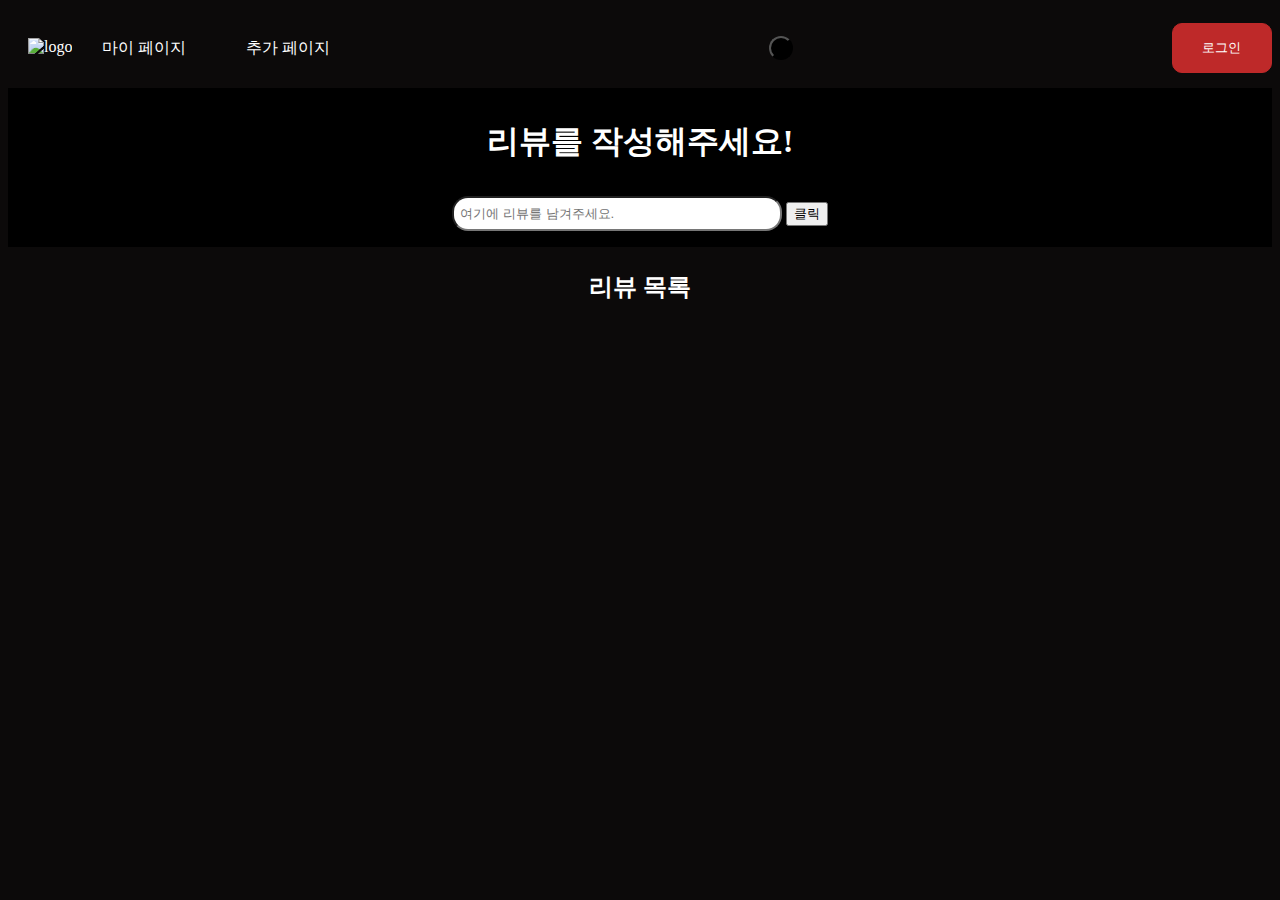
==== details.html @ 4f02c00c "update: html수정 및 css 수정 및 파일정리" ====
<!DOCTYPE html>
<html lang="en">
  <head>
    <meta charset="UTF-8" />
    <meta name="viewport" content="width=device-width, initial-scale=1.0" />
    <title>상세페이지</title>
    <link rel="stylesheet" href="./css/details.css" />
    <script type="module" src="./src/details.js"></script>
    <script src="./src/dark.js"></script>
    <script type="module" src="/src/review.js"></script>
  </head>
  <body>
    <header>
      <ul class="header-nav">
        <li><img src="./img/logo_WHITE.png" alt="logo" id="header-logo" /></li>
        <li><a>마이 페이지</a></li>
        <li><a>추가 페이지</a></li>
      </ul>
      <button id="dark-mode" onclick="nightdayhandler(this)"></button>
      <button id="login-btn">로그인</button>
    </header>
    <main>
      <div id="details"></div>
    </main>

    <div class="review-container">
      <p class="review-comment">리뷰를 작성해주세요!</p>
      <form id="comment-form">
        <label for="username"></label>
        <input type="text" id="comment-input" class="text" placeholder="여기에 리뷰를 남겨주세요." required />

        <button type="submit">클릭</button>
      </form>
    </div>
    <p class="review-list">리뷰 목록</p>

    <ul id="comment-list"></ul>
  </body>
</html>
---- css/details.css ----
body {
  background-color: rgb(12, 10, 10);
  color: white;

  }
  
  header {
    width: 100%;
    height: 80px;
    display: flex;
    justify-content: space-between;
    align-items: center;
  }

  .header-nav {
    display: flex;
    list-style: none;
    margin: 0;
    padding: 0;
  }
  .header-nav a {
    padding: 30px;
    text-align: center;
    cursor: pointer;
  }
  #login-btn {
    width: 100px;
    height: 50px;
    background-color: rgb(190, 41, 41);
    border: 1px solid rgb(190, 41, 41);
    color: white;
    border-radius: 10px;
    cursor: pointer;
  }

  #header-logo {
    width: 170px;
    height: auto;
    margin-left: 20px;
    z-index: 1;
    cursor: pointer;
    
  }

  #dark-mode{
  background-color: black;
  border-radius: 100px;
  padding: 10px;
  margin-left: 30px; 
  color: white;
  }
  
  
  .movie-card {
    display: flex;
    flex-direction: row;
    justify-content: center;
    height: 1000px;
    padding: 10px;
    border-radius: 5px;

  }
  
  .movie-info {
    width: 100%;
    height: 790px;
    display: flex;
    flex-direction: column;
    justify-content: center;
    padding: 30px;
    background: rgba(0, 0, 0, 0.8);
    border-radius: 5px;
  }
  
 
  
  .movie-img {
    width: 100%;
    height: 85%;
    border-top: 5px;
  
  }
  
  .movie-title {
    display: flex;
    align-items: center;
    margin-left: 12px;
    margin-top: 12px;
    font-size: 2rem;
    font-weight: 600;
  }
  
  .movie-rating {
    font-size: 1.6rem;
    font-weight: 600;
  }
  
  .movie-rating-number {
    color: yellowgreen;
    font-size: 2rem;
    font-weight: 600;
  }
  .review-container{
    background-color: black;
    display: flex;
    flex-direction: column;
    align-items: center;
    justify-content: center;
    padding-bottom: 1rem;
    color: #fff;
}

.review-list{
    display: flex;
    align-items: center;
    justify-content: center;
    font-size: 1.5rem;
    font-weight: bold;
    }
.review-comment{
  font-size: 2rem;
    font-weight: bold;
}


.text{
    padding: 0.5rem 5rem 0.5rem 0.4rem;
    border-radius: 1rem;
    padding-right: 0 ;
    width: 20rem;
}


ul{
    padding-left: 0;
    margin : 0 15rem 0 20rem;
    
}

#comment-list {
    margin-bottom: 1rem;
    margin-top: 1.5rem;
    border-radius: 1rem;
    
}
#comment-list li{
    background-color: #d9d9d9;
    border: 0.2rem solid #d9d9d9;
    padding-bottom: 5rem;
    padding-left: 2rem;
    border-radius: 1rem;;
    margin-bottom: 1rem;
    width: auto;
    justify-content: center;
    color: black;
    list-style: none;
}
#comment-list button {
    margin-left: 0.5rem;
    border-radius: 0.4rem;
    padding : 0.1rem 0.7rem 0.1rem 0.7rem;
    
}
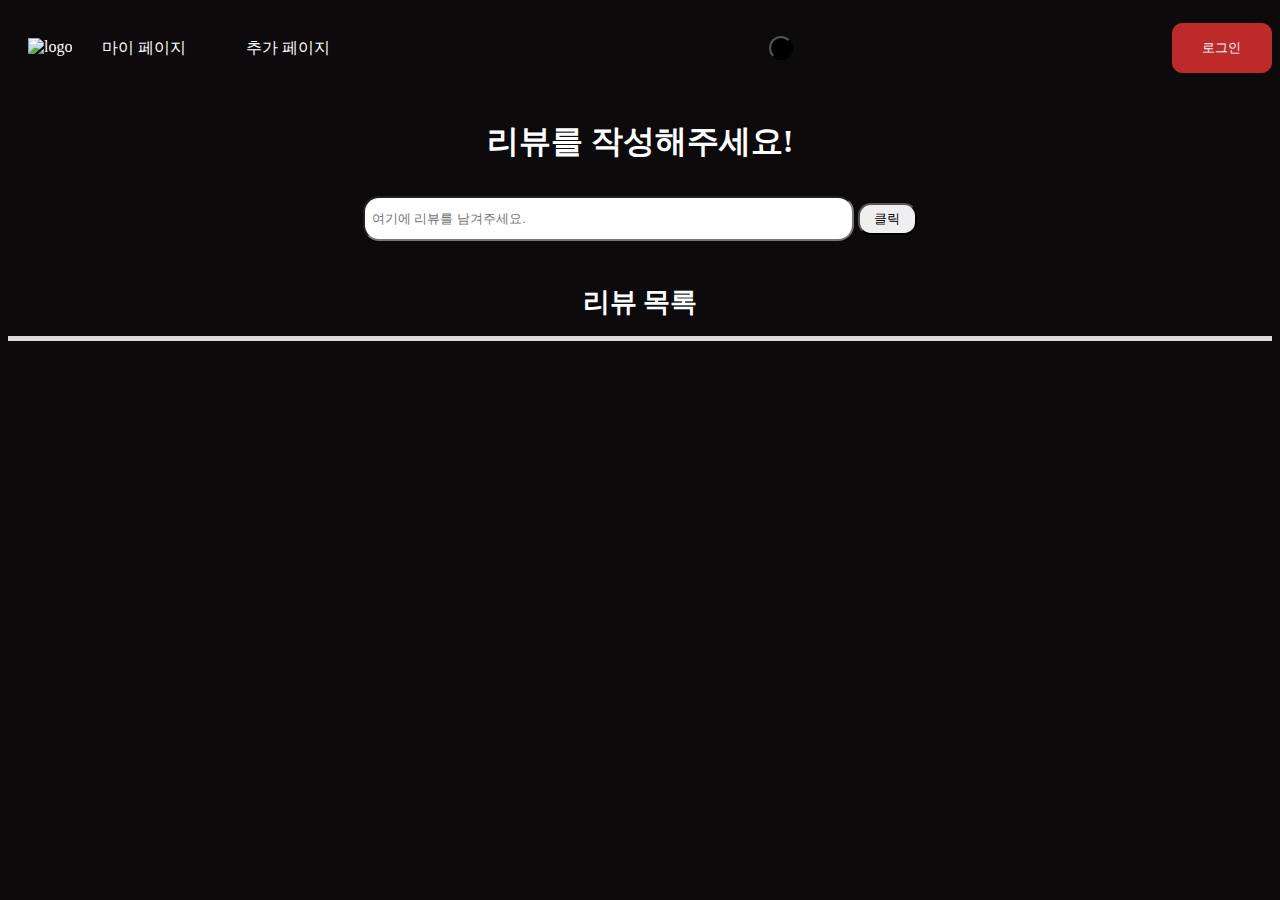
==== commit 773eab29: "updeta 댓글 창 css 수정 및 충돌 완화 작업" ====
--- a/details.html
+++ b/details.html
@@ -7,7 +7,6 @@
     <link rel="stylesheet" href="./css/details.css" />
     <script type="module" src="./src/details.js"></script>
     <script src="./src/dark.js"></script>
-    <script type="module" src="/src/review.js"></script>
   </head>
   <body>
     <header>
@@ -16,24 +15,23 @@
         <li><a>마이 페이지</a></li>
         <li><a>추가 페이지</a></li>
       </ul>
-      <button id="dark-mode" onclick="nightdayhandler(this)"></button>
+      <button id="dark-mode"></button>
       <button id="login-btn">로그인</button>
     </header>
     <main>
       <div id="details"></div>
+      <div class="review-container">
+        <p class="review-comment">리뷰를 작성해주세요!</p>
+        <form id="comment-form">
+          <label for="username"></label>
+          <input type="text" id="comment-input" class="text" placeholder="여기에 리뷰를 남겨주세요." required />
+
+          <button type="submit" class="comment-input-btn">클릭</button>
+        </form>
+      </div>
+      <p class="review-list">리뷰 목록</p>
+
+      <ul id="comment-list"></ul>
     </main>
-
-    <div class="review-container">
-      <p class="review-comment">리뷰를 작성해주세요!</p>
-      <form id="comment-form">
-        <label for="username"></label>
-        <input type="text" id="comment-input" class="text" placeholder="여기에 리뷰를 남겨주세요." required />
-
-        <button type="submit">클릭</button>
-      </form>
-    </div>
-    <p class="review-list">리뷰 목록</p>
-
-    <ul id="comment-list"></ul>
   </body>
 </html>
--- a/css/details.css
+++ b/css/details.css
@@ -1,163 +1,165 @@
 body {
   background-color: rgb(12, 10, 10);
   color: white;
+}
 
-  }
-  
-  header {
-    width: 100%;
-    height: 80px;
-    display: flex;
-    justify-content: space-between;
-    align-items: center;
-  }
+header {
+  width: 100%;
+  height: 80px;
+  display: flex;
+  justify-content: space-between;
+  align-items: center;
+}
 
-  .header-nav {
-    display: flex;
-    list-style: none;
-    margin: 0;
-    padding: 0;
-  }
-  .header-nav a {
-    padding: 30px;
-    text-align: center;
-    cursor: pointer;
-  }
-  #login-btn {
-    width: 100px;
-    height: 50px;
-    background-color: rgb(190, 41, 41);
-    border: 1px solid rgb(190, 41, 41);
-    color: white;
-    border-radius: 10px;
-    cursor: pointer;
-  }
+.header-nav {
+  display: flex;
+  list-style: none;
+  margin: 0;
+  padding: 0;
+}
+.header-nav a {
+  padding: 30px;
+  text-align: center;
+  cursor: pointer;
+}
+#login-btn {
+  width: 100px;
+  height: 50px;
+  background-color: rgb(190, 41, 41);
+  border: 1px solid rgb(190, 41, 41);
+  color: white;
+  border-radius: 10px;
+  cursor: pointer;
+}
 
-  #header-logo {
-    width: 170px;
-    height: auto;
-    margin-left: 20px;
-    z-index: 1;
-    cursor: pointer;
-    
-  }
+#header-logo {
+  width: 170px;
+  height: auto;
+  margin-left: 20px;
+  z-index: 1;
+  cursor: pointer;
+}
 
-  #dark-mode{
+#dark-mode {
   background-color: black;
   border-radius: 100px;
   padding: 10px;
-  margin-left: 30px; 
+  margin-left: 30px;
   color: white;
-  }
-  
-  
-  .movie-card {
-    display: flex;
-    flex-direction: row;
-    justify-content: center;
-    height: 1000px;
-    padding: 10px;
-    border-radius: 5px;
-
-  }
-  
-  .movie-info {
-    width: 100%;
-    height: 790px;
-    display: flex;
-    flex-direction: column;
-    justify-content: center;
-    padding: 30px;
-    background: rgba(0, 0, 0, 0.8);
-    border-radius: 5px;
-  }
-  
- 
-  
-  .movie-img {
-    width: 100%;
-    height: 85%;
-    border-top: 5px;
-  
-  }
-  
-  .movie-title {
-    display: flex;
-    align-items: center;
-    margin-left: 12px;
-    margin-top: 12px;
-    font-size: 2rem;
-    font-weight: 600;
-  }
-  
-  .movie-rating {
-    font-size: 1.6rem;
-    font-weight: 600;
-  }
-  
-  .movie-rating-number {
-    color: yellowgreen;
-    font-size: 2rem;
-    font-weight: 600;
-  }
-  .review-container{
-    background-color: black;
-    display: flex;
-    flex-direction: column;
-    align-items: center;
-    justify-content: center;
-    padding-bottom: 1rem;
-    color: #fff;
 }
 
-.review-list{
-    display: flex;
-    align-items: center;
-    justify-content: center;
-    font-size: 1.5rem;
-    font-weight: bold;
-    }
-.review-comment{
-  font-size: 2rem;
-    font-weight: bold;
+.movie-card {
+  display: flex;
+  flex-direction: row;
+  justify-content: center;
+  height: 1000px;
+  padding: 10px;
+  border-radius: 5px;
 }
 
+.movie-info {
+  width: 100%;
+  height: 790px;
+  display: flex;
+  flex-direction: column;
+  justify-content: center;
+  padding: 30px;
+  background: rgba(0, 0, 0, 0.8);
+  border-radius: 5px;
+}
+
+.movie-img {
+  width: 100%;
+  height: 85%;
+  border-top: 5px;
+}
+
+.movie-title {
+  display: flex;
+  align-items: center;
+  margin-left: 12px;
+  margin-top: 12px;
+  font-size: 2rem;
+  font-weight: 600;
+}
+
+.movie-rating {
+  font-size: 1.6rem;
+  font-weight: 600;
+}
+
+.movie-rating-number {
+  color: yellowgreen;
+  font-size: 2rem;
+  font-weight: 600;
+}
+
+.review-container{
+  display: flex;
+  flex-direction: column;
+  align-items: center;
+  justify-content: center;
+  padding-bottom: 1rem;
+  color: #fff;
+}
 
 .text{
-    padding: 0.5rem 5rem 0.5rem 0.4rem;
-    border-radius: 1rem;
-    padding-right: 0 ;
-    width: 20rem;
+  padding: 0.8rem 5rem 0.8rem 0.4rem;
+  border-radius: 1rem;
+  padding-right: 0 ;
+  width: 30rem;
 }
 
 
 ul{
-    padding-left: 0;
-    margin : 0 15rem 0 20rem;
-    
+  padding-left: 0;
+  margin : 0 15rem 0 20rem;
+  
 }
 
 #comment-list {
-    margin-bottom: 1rem;
-    margin-top: 1.5rem;
-    border-radius: 1rem;
-    
+  margin-bottom: 1rem;
+  margin-top: 1.5rem;
+  border-radius: 1rem;
+  
 }
 #comment-list li{
-    background-color: #d9d9d9;
-    border: 0.2rem solid #d9d9d9;
-    padding-bottom: 5rem;
-    padding-left: 2rem;
-    border-radius: 1rem;;
-    margin-bottom: 1rem;
-    width: auto;
-    justify-content: center;
-    color: black;
-    list-style: none;
+  background-color: #d9d9d9;
+  border: 0.2rem solid #d9d9d9;
+  padding-bottom: 5rem;
+  padding-left: 2rem;
+  border-radius: 1rem;;
+  margin-bottom: 1rem;
+  width: auto;
+  list-style: none;
+  color: black;
+  font-weight: bold;
+  font-size: 1.2rem;
 }
 #comment-list button {
-    margin-left: 0.5rem;
-    border-radius: 0.4rem;
-    padding : 0.1rem 0.7rem 0.1rem 0.7rem;
-    
+  margin-left: 0.9rem;
+  border-radius: 0.4rem;
+  padding : 0.3rem 0.9rem 0.3rem 0.9rem;
+  
 }
+.review-list{
+  display: flex;
+  align-items: center;
+  justify-content: center;
+  font-size: 1.7rem;
+  font-weight: bold;
+  border-bottom: 5px solid #d9d9d9;
+  padding-bottom: 1rem;
+}
+
+.review-comment{
+  display: flex;
+  align-items: center;
+  justify-content: center;
+  font-size: 2rem;
+  font-weight: bold;
+}
+.comment-input-btn{
+  padding : 0.3rem 0.9rem 0.3rem 0.9rem;
+  border-radius: 0.8rem;
+}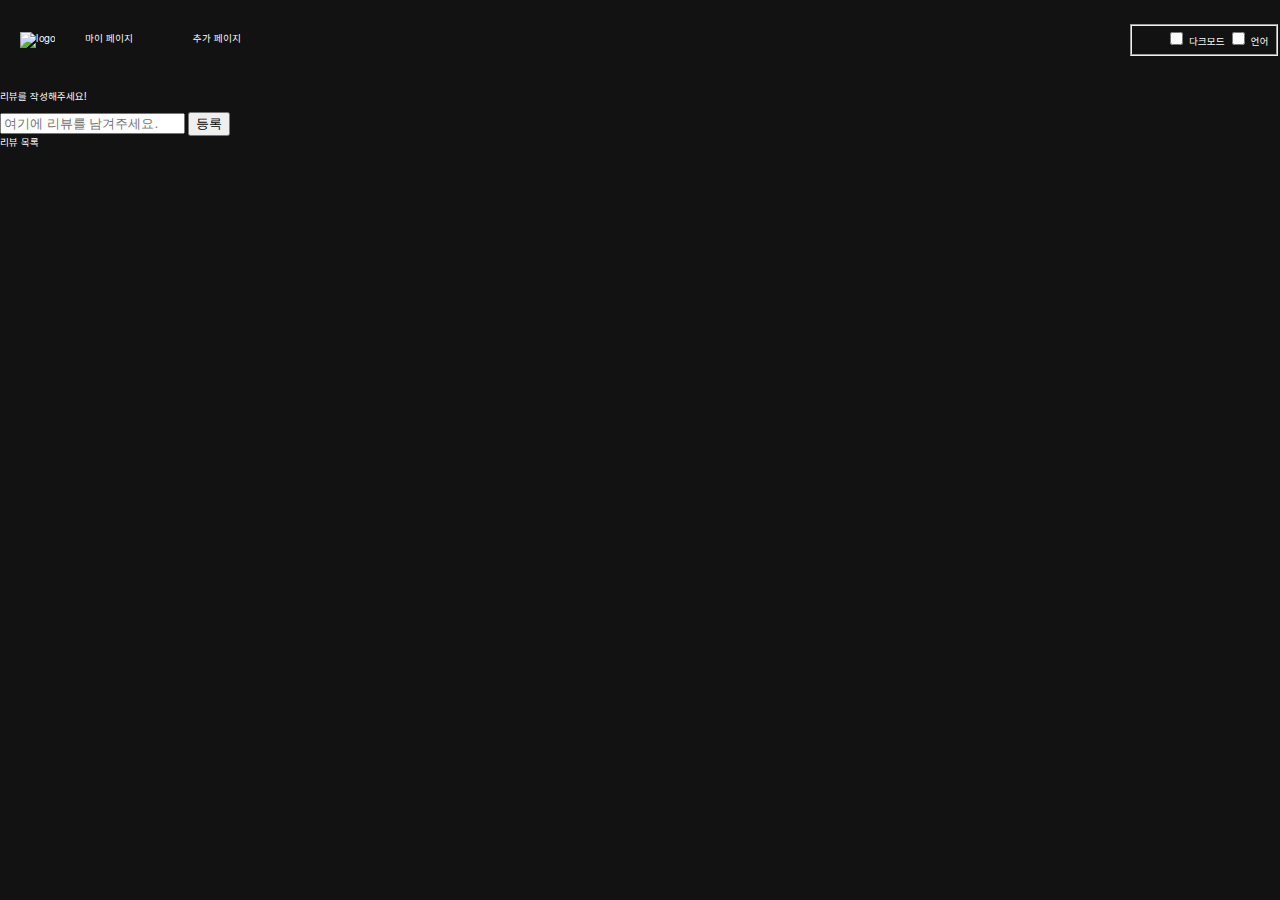
==== commit e6b684d2: "Merge branch 'dev' into feature/refactor" ====
--- a/details.html
+++ b/details.html
@@ -5,6 +5,7 @@
     <meta name="viewport" content="width=device-width, initial-scale=1.0" />
     <title>상세페이지</title>
     <link rel="stylesheet" href="./css/details.css" />
+    <link rel="stylesheet" href="./css/designToken.css" />
     <script type="module" src="./src/details.js"></script>
     <script src="./src/dark.js"></script>
   </head>
@@ -15,23 +16,33 @@
         <li><a>마이 페이지</a></li>
         <li><a>추가 페이지</a></li>
       </ul>
-      <button id="dark-mode"></button>
-      <button id="login-btn">로그인</button>
+      <fieldset>
+        <label>
+          <input id="dark-mode" role="switch" type="checkbox" />
+          <span>다크모드</span>
+        </label>
+        <label>
+          <input id="language-toggle" role="switch" type="checkbox" />
+          <span>언어</span>
+        </label>
+      </fieldset>
     </header>
     <main>
-      <div id="details"></div>
+      <section id="detail-content"></section>
+      <div class="hi"></div>
       <div class="review-container">
         <p class="review-comment">리뷰를 작성해주세요!</p>
         <form id="comment-form">
-          <label for="username"></label>
+          <label for="comment-input"></label>
           <input type="text" id="comment-input" class="text" placeholder="여기에 리뷰를 남겨주세요." required />
-
-          <button type="submit" class="comment-input-btn">클릭</button>
+          <button type="submit" class="comment-input-btn">등록</button>
         </form>
       </div>
-      <p class="review-list">리뷰 목록</p>
 
-      <ul id="comment-list"></ul>
+      <div class="review-list">리뷰 목록</div>
+      <div class="comment-container">
+        <ul id="comment-list"></ul>
+      </div>
     </main>
   </body>
 </html>
--- a/css/details.css
+++ b/css/details.css
@@ -1,5 +1,21 @@
+/* init CSS setting */
+*,
+*::before,
+*::after {
+  box-sizing: border-box;
+}
+
+html,
 body {
-  background-color: rgb(12, 10, 10);
+  min-height: 100vh;
+  margin: 0;
+  padding: 0;
+  font-size: 10px;
+}
+
+body {
+  font-family: "pretendard";
+  background-color: var(--black-background-color);
   color: white;
 }
 
@@ -17,11 +33,14 @@
   margin: 0;
   padding: 0;
 }
+
 .header-nav a {
   padding: 30px;
   text-align: center;
   cursor: pointer;
 }
+
+
 #login-btn {
   width: 100px;
   height: 50px;
@@ -32,6 +51,7 @@
   cursor: pointer;
 }
 
+
 #header-logo {
   width: 170px;
   height: auto;
@@ -48,118 +68,245 @@
   color: white;
 }
 
+/* !----- body -----! */
+#detail-content {
+  width: 100vw;
+}
+
 .movie-card {
-  display: flex;
-  flex-direction: row;
-  justify-content: center;
-  height: 1000px;
-  padding: 10px;
+  position: flex;
+  width: 100vw;
   border-radius: 5px;
-}
 
 .movie-info {
-  width: 100%;
-  height: 790px;
-  display: flex;
-  flex-direction: column;
-  justify-content: center;
-  padding: 30px;
-  background: rgba(0, 0, 0, 0.8);
-  border-radius: 5px;
+  position: absolute;
+  top: 250px;
+  left: 20px;
+  width: 100%;
+  padding: 20px;
+  color: var(--white);
+  box-sizing: border-box;
 }
 
 .movie-img {
-  width: 100%;
-  height: 85%;
-  border-top: 5px;
+  display: block;
+  width: 100%;
+  height: 680px;
+}
+
+.movie-img-wrapper {
+  position: relative;
+  display: block;
+  width: 100%;
+}
+
+.movie-img-wrapper::before {
+  content: "";
+  position: absolute;
+  top: 0;
+  left: 0;
+  width: 100%;
+  height: 100%;
+  background: linear-gradient(to right, rgba(0, 0, 0, 1) 0%, rgba(0, 0, 0, 0.1) 100%);
 }
 
 .movie-title {
   display: flex;
   align-items: center;
-  margin-left: 12px;
   margin-top: 12px;
+  font-size: 4rem;
+  font-weight: 800;
+}
+
+.movie-overview {
+  width: 650px;
+  margin: 20px 0 30px 0;
+  font-size: 1.6rem;
+  line-height: 162%;
+}
+
+.movie-rating {
   font-size: 2rem;
   font-weight: 600;
 }
 
-.movie-rating {
-  font-size: 1.6rem;
-  font-weight: 600;
-}
-
 .movie-rating-number {
   color: yellowgreen;
-  font-size: 2rem;
+  font-size: 2.4rem;
   font-weight: 600;
 }
 
-.review-container{
+.bookmark {
+  display: flex;
+  justify-content: center;
+  align-items: center;
+  width: 35px;
+  height: 35px;
+  border: 2px solid var(--black-90);
+  border-radius: 5px;
+  font-size: 1.8rem;
+  color: var(--red-60);
+  cursor: pointer;
+}
+
+.bookmark:active {
+  background-color: var(--black-90);
+}
+
+.heart {
+  font-size: 2.4rem;
+}
+
+.empty-heart {
+  font-size: 1.8rem;
+}
+
+/* !----- 리뷰 작성-----! */
+.review-container {
+  width: 100vw;
+  height: 100px;
   display: flex;
   flex-direction: column;
   align-items: center;
   justify-content: center;
+  margin: 50px 0 80px 0;
+  color: var(--white);
+}
+
+.review-comment {
+  display: flex;
+  align-items: center;
+  justify-content: center;
+  font-size: 2.8rem;
+  font-weight: 600;
+}
+
+#comment-input {
+  width: 500px;
+  height: 40px;
+  padding-left: 10px;
+}
+
+.comment-input-btn {
+  width: 70px;
+  height: 40px;
+  border-radius: 0.8rem;
+  font-family: pretendard;
+  font-weight: 400;
+  cursor: pointer;
+}
+
+.comment-input-btn:active {
+  background-color: var(--black-90);
+}
+
+.comment-container {
+  display: flex;
+  justify-content: center;
+  width: 100%;
+  height: 500px;
+  margin-top: 50px;
+}
+
+.review-list {
+  display: flex;
+  flex-direction: column;
+  align-items: center;
+  justify-content: center;
+  font-size: 2.4rem;
+  font-weight: 600;
+  border-bottom: 4px solid #d9d9d9;
   padding-bottom: 1rem;
-  color: #fff;
-}
-
-.text{
+}
+
+.text {
   padding: 0.8rem 5rem 0.8rem 0.4rem;
   border-radius: 1rem;
-  padding-right: 0 ;
+  padding-right: 0;
   width: 30rem;
-}
-
-
-ul{
+  font-weight: 400;
+}
+
+ul {
   padding-left: 0;
-  margin : 0 15rem 0 20rem;
-  
+  margin: 0 15rem 0 20rem;
 }
 
 #comment-list {
-  margin-bottom: 1rem;
-  margin-top: 1.5rem;
-  border-radius: 1rem;
-  
-}
-#comment-list li{
-  background-color: #d9d9d9;
-  border: 0.2rem solid #d9d9d9;
-  padding-bottom: 5rem;
-  padding-left: 2rem;
-  border-radius: 1rem;;
-  margin-bottom: 1rem;
+  margin: 10px 0;
+  border-radius: 15px;
+}
+
+#comment-list li {
+  max-width: 1000px;
+  min-width: 1000px;
+  min-height: 120px;
+  background-color: var(--review-list-color);
+  border: 3px solid var(--review-list-color);
+  padding: 20px 20px 20px 20px;
+  border-radius: 10px;
+  margin-bottom: 20px;
   width: auto;
   list-style: none;
   color: black;
-  font-weight: bold;
-  font-size: 1.2rem;
-}
+  font-weight: 400;
+  font-size: 1.6rem;
+}
+
 #comment-list button {
   margin-left: 0.9rem;
   border-radius: 0.4rem;
-  padding : 0.3rem 0.9rem 0.3rem 0.9rem;
-  
-}
-.review-list{
-  display: flex;
-  align-items: center;
-  justify-content: center;
-  font-size: 1.7rem;
-  font-weight: bold;
-  border-bottom: 5px solid #d9d9d9;
-  padding-bottom: 1rem;
-}
-
-.review-comment{
-  display: flex;
-  align-items: center;
-  justify-content: center;
-  font-size: 2rem;
-  font-weight: bold;
-}
-.comment-input-btn{
-  padding : 0.3rem 0.9rem 0.3rem 0.9rem;
-  border-radius: 0.8rem;
-}+  padding: 0.3rem 0.9rem;
+}
+
+fieldset {
+  border: none;
+  font-size: 1.3rem;
+}
+label {
+  display: inline-flex;
+  align-items: center;
+  gap: 0.7rem;
+  cursor: pointer;
+}
+
+#dark-mode,
+#language-toggle {
+  appearance: none;
+  position: relative;
+  border: max(2px, 0.1em) solid var(--black-99);
+  border-radius: 1.25em;
+  width: 2.25em;
+  height: 1.25em;
+}
+
+#dark-mode::before,
+#language-toggle::before {
+  content: "";
+  position: absolute;
+  left: 0;
+  width: 1em;
+  height: 1em;
+  border-radius: 50%;
+  transform: scale(0.8);
+  background-color: var(--black-99);
+  transition: left 250ms linear;
+}
+
+#dark-mode:checked,
+#language-toggle:checked {
+  background-color: var(--red-30);
+  border-color: var(--red-20);
+}
+
+#dark-mode:enabled:hover,
+#language-toggle:enabled:hover {
+  box-shadow: 0 0 0 max(1px, 0.1em) var(--black-99);
+  cursor: pointer;
+}
+
+#dark-mode:checked::before,
+#language-toggle:checked::before {
+  background-color: var(--black-99);
+  left: 1em;
+}
--- a/css/designToken.css
+++ b/css/designToken.css
@@ -0,0 +1,61 @@
+/* font-setting */
+@font-face {
+  font-family: "pretendard";
+  src: url(../fonts/Pretendard-Light.woff2) format("woff2");
+  font-weight: 300;
+}
+@font-face {
+  font-family: "pretendard";
+  src: url(../fonts/Pretendard-Regular.woff2) format("woff2");
+  font-weight: 400;
+}
+@font-face {
+  font-family: "pretendard";
+  src: url(../fonts/Pretendard-SemiBold.subset.woff2) format("woff2");
+  font-weight: 600;
+}
+@font-face {
+  font-family: "pretendard";
+  src: url(../fonts/Pretendard-Bold.subset.woff2) format("woff2");
+  font-weight: 700;
+}
+@font-face {
+  font-family: "pretendard";
+  src: url(../fonts/Pretendard-ExtraBold.subset.woff2) format("woff2");
+  font-weight: 800;
+}
+
+/* color setting */
+:root {
+  --black-background-color: #121212;
+  --white-background-color: #ffffff;
+  --white: #ffffff;
+  --black: #121212;
+
+  --black-99: #f7f7f7;
+  --black-95: #dcdcdc;
+  --black-90: #c4c4c4;
+  --black-80: #b0b0b0;
+  --black-70: #9b9b9b;
+  --black-60: #8a8a8a;
+  --black-50: #737373;
+  --black-40: #5c5c5c;
+  --black-30: #474747;
+  --black-22: #303030;
+  --black-20: #2a2a2a;
+  --black-15: #1c1c1c;
+  --black-10: #171717;
+  --black-5: #0f0f0f;
+
+  --red-99: #fffafa;
+  --red-95: #feecec;
+  --red-90: #fed5d5;
+  --red-80: #ffb5b5;
+  --red-70: #ff8c8c;
+  --red-60: #ff6363;
+  --red-50: #ff4242;
+  --red-40: #e52222;
+  --red-30: #b20c0c;
+  --red-20: #750404;
+  --red-10: #3b0101;
+}
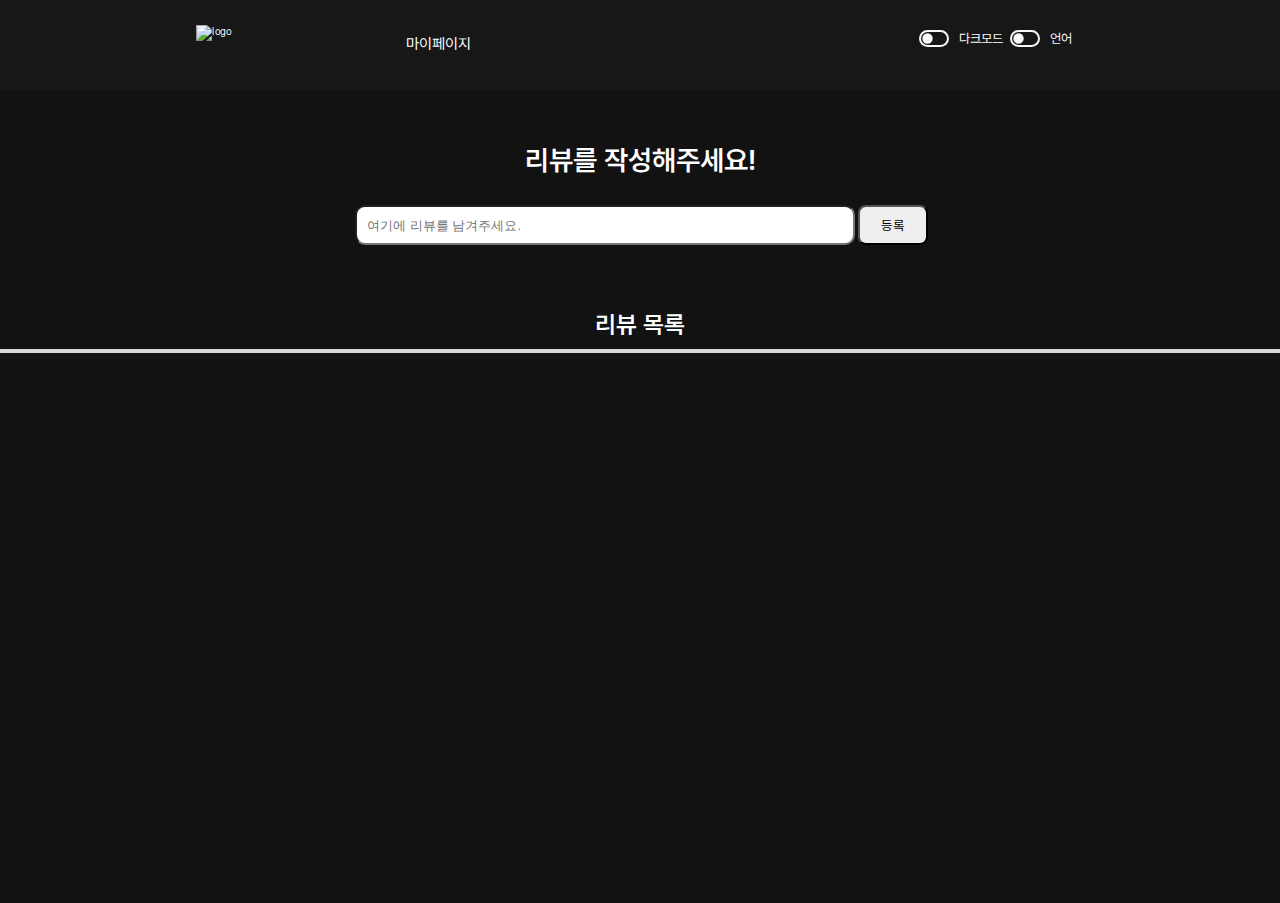
==== commit 9e122c73: "fix: 다크모드 수정,style: 상세페이지 헤더 수정" ====
--- a/details.html
+++ b/details.html
@@ -11,21 +11,24 @@
   </head>
   <body>
     <header>
-      <ul class="header-nav">
-        <li><img src="./img/logo_WHITE.png" alt="logo" id="header-logo" /></li>
-        <li><a>마이 페이지</a></li>
-        <li><a>추가 페이지</a></li>
-      </ul>
-      <fieldset>
-        <label>
-          <input id="dark-mode" role="switch" type="checkbox" />
-          <span>다크모드</span>
-        </label>
-        <label>
-          <input id="language-toggle" role="switch" type="checkbox" />
-          <span>언어</span>
-        </label>
-      </fieldset>
+      <nav>
+        <div id="logo-section">
+          <img src="./img/logo_WHITE.png" alt="logo" id="header-logo" />
+          <a href="./pages/myProfile.html"><p class="mypage">마이페이지</p></a>
+        </div>
+        <div id="login-section">
+          <fieldset>
+            <label>
+              <input id="dark-mode" role="switch" type="checkbox" />
+              <span>다크모드</span>
+            </label>
+            <label>
+              <input id="language-toggle" role="switch" type="checkbox" />
+              <span>언어</span>
+            </label>
+          </fieldset>
+        </div>
+      </nav>
     </header>
     <main>
       <section id="detail-content"></section>
--- a/css/details.css
+++ b/css/details.css
@@ -23,49 +23,103 @@
   width: 100%;
   height: 80px;
   display: flex;
-  justify-content: space-between;
-  align-items: center;
-}
-
-.header-nav {
-  display: flex;
-  list-style: none;
-  margin: 0;
-  padding: 0;
-}
-
-.header-nav a {
-  padding: 30px;
-  text-align: center;
-  cursor: pointer;
-}
-
-
-#login-btn {
-  width: 100px;
-  height: 50px;
-  background-color: rgb(190, 41, 41);
-  border: 1px solid rgb(190, 41, 41);
-  color: white;
-  border-radius: 10px;
-  cursor: pointer;
-}
-
+  flex-direction: row;
+  align-items: center;
+}
+
+nav {
+  position: fixed;
+  z-index: 999;
+  color: var(--red-99);
+  width: 100%;
+  height: 80px;
+  display: flex;
+  flex-direction: row;
+  align-items: center;
+  justify-content: space-around;
+  background-color: var(--black-10);
+  padding: 50px 0;
+}
 
 #header-logo {
   width: 170px;
-  height: auto;
-  margin-left: 20px;
+  height: 35px;
+  margin-top: 5px;
   z-index: 1;
   cursor: pointer;
 }
 
-#dark-mode {
-  background-color: black;
-  border-radius: 100px;
-  padding: 10px;
-  margin-left: 30px;
-  color: white;
+#logo-section {
+  display: flex;
+}
+
+#logo-section p {
+  cursor: pointer;
+  font-size: 1.5rem;
+  padding-right: 20px;
+}
+
+.mypage {
+  color: var(--white);
+  padding: 0 10px;
+  margin: 15px 20px 0 30px;
+}
+
+fieldset {
+  border: none;
+  font-size: 1.3rem;
+}
+
+label {
+  display: inline-flex;
+  align-items: center;
+  gap: 0.7rem;
+  cursor: pointer;
+}
+
+#dark-mode,
+#language-toggle {
+  appearance: none;
+  position: relative;
+  border: max(2px, 0.1em) solid var(--black-99);
+  border-radius: 1.25em;
+  width: 2.25em;
+  height: 1.25em;
+}
+
+#dark-mode::before,
+#language-toggle::before {
+  content: "";
+  position: absolute;
+  left: 0;
+  width: 1em;
+  height: 1em;
+  border-radius: 50%;
+  transform: scale(0.8);
+  background-color: var(--black-99);
+  transition: left 250ms linear;
+}
+
+#dark-mode:checked,
+#language-toggle:checked {
+  background-color: var(--red-30);
+  border-color: var(--red-20);
+}
+
+#dark-mode:enabled:hover,
+#language-toggle:enabled:hover {
+  box-shadow: 0 0 0 max(1px, 0.1em) var(--black-99);
+  cursor: pointer;
+}
+
+#dark-mode:checked::before,
+#language-toggle:checked::before {
+  background-color: var(--black-99);
+  left: 1em;
+}
+
+a {
+  text-decoration: none;
 }
 
 /* !----- body -----! */
@@ -77,6 +131,7 @@
   position: flex;
   width: 100vw;
   border-radius: 5px;
+}
 
 .movie-info {
   position: absolute;
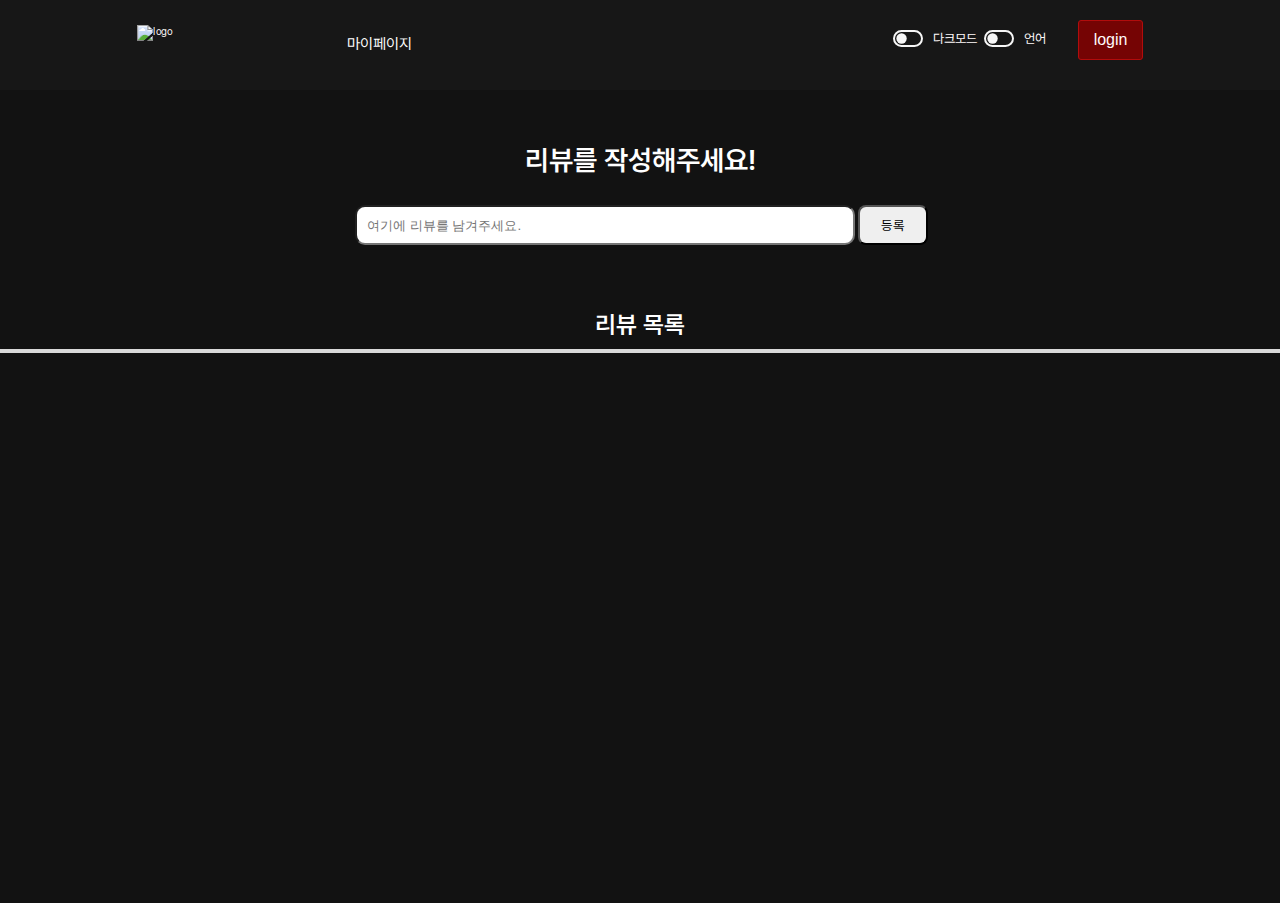
==== commit 47998cfb: "update: 마이페이지 수정 및 접근권한 수정" ====
--- a/details.html
+++ b/details.html
@@ -6,6 +6,8 @@
     <title>상세페이지</title>
     <link rel="stylesheet" href="./css/details.css" />
     <link rel="stylesheet" href="./css/designToken.css" />
+    <script type="module" src="./src/login/login.js"></script>
+    <script type="module" src="./src/login/signup.js"></script>
     <script type="module" src="./src/details.js"></script>
     <script src="./src/dark.js"></script>
   </head>
@@ -27,6 +29,8 @@
               <span>언어</span>
             </label>
           </fieldset>
+          <button id="login-button">login</button>
+          <button id="logout-button">logout</button>
         </div>
       </nav>
     </header>
@@ -47,5 +51,22 @@
         <ul id="comment-list"></ul>
       </div>
     </main>
+
+    <div id="modal">
+      <div id="modal-popup">
+        <div id="modal-content">
+          <h2>로그인</h2>
+          <input type="text" id="login-username" placeholder="아이디" />
+          <input type="password" id="login-password" placeholder="비밀번호" />
+          <button id="login-submit">로그인</button>
+          <hr />
+          <div id="question-signup">
+            <p>계정이 없으신가요?</p>
+            <button id="signup-form">가입하기</button>
+            <button id="close-modal">닫기</button>
+          </div>
+        </div>
+      </div>
+    </div>
   </body>
 </html>
--- a/css/details.css
+++ b/css/details.css
@@ -19,6 +19,7 @@
   color: white;
 }
 
+/* Header */
 header {
   width: 100%;
   height: 80px;
@@ -63,6 +64,22 @@
   color: var(--white);
   padding: 0 10px;
   margin: 15px 20px 0 30px;
+}
+
+#login-section {
+  margin-left: 150px;
+  display: flex;
+  align-items: center;
+  justify-content: end;
+}
+
+/* toggle */
+a {
+  text-decoration: none;
+  color: black;
+}
+a > p {
+  color: white;
 }
 
 fieldset {
@@ -118,8 +135,181 @@
   left: 1em;
 }
 
-a {
-  text-decoration: none;
+#login-button {
+  width: 65px;
+  height: 40px;
+  background-color: var(--red-20);
+  border: 1px solid var(--red-30);
+  border-radius: 3px;
+  cursor: pointer;
+  color: var(--red-99);
+  padding: 10px 15px;
+  font-size: 1.6rem;
+  margin-left: 20px;
+}
+
+#login-button:hover,
+#login-button:active {
+  background-color: initial;
+  color: var(--red-30);
+}
+
+#logout-button {
+  background-color: var(--red-20);
+  border: 1px solid var(--red-30);
+  display: none;
+  font-family: inherit;
+  font-size: 1.6rem;
+  width: 70px;
+  height: 45px;
+  border-radius: 5px;
+  margin-left: 10px;
+  color: var(--red-99);
+
+  cursor: pointer;
+}
+
+#logout-button:active {
+  background-color: var(--black-90);
+}
+
+#modal {
+  display: none;
+  position: absolute;
+  top: 0;
+  left: 0;
+  width: 100%;
+  height: 100vh;
+  overflow: hidden;
+  background: rgba(0, 0, 0, 0.8);
+}
+
+#modal-popup {
+  height: 450px;
+  width: 400px;
+  position: absolute;
+  top: 50%;
+  left: 50%;
+  transform: translate(-50%, -50%);
+  padding: 20px;
+  background: var(--black-30);
+  border-radius: 20px;
+}
+
+#modal-content {
+  width: 90%;
+  display: flex;
+  flex-direction: column;
+  font-family: inherit;
+  font-size: 1.6rem;
+  position: absolute;
+  top: 50%;
+  left: 50%;
+  transform: translate(-50%, -50%);
+  color: var(--white);
+  align-items: center;
+}
+
+#modal-content input {
+  font-family: inherit;
+  font-size: 1.6rem;
+  width: 200px;
+  margin: 5px;
+  padding: 5px;
+  cursor: auto;
+}
+
+#modal-content hr {
+  width: 90%;
+  margin-top: 30px;
+}
+
+#question-signup {
+  display: flex;
+  flex-direction: row;
+  font-family: inherit;
+}
+
+#question-signup p {
+  font-family: inherit;
+  font-size: 1.6rem;
+}
+
+#login-submit {
+  background-color: var(--red-20);
+  border: 1px solid var(--red-30);
+  border-radius: 3px;
+  cursor: pointer;
+  color: var(--red-99);
+  padding: 10px 15px;
+  font-size: 1.6rem;
+  width: 200px;
+  margin: 5px;
+  cursor: pointer;
+}
+
+#login-submit:active {
+  background-color: var(--black-90);
+}
+
+#signup-form {
+  background-color: var(--red-20);
+  border: 1px solid var(--red-30);
+  border-radius: 3px;
+  cursor: pointer;
+  color: var(--red-99);
+  padding: 10px 15px;
+  margin-left: 10px;
+  margin-right: 10px;
+  font-size: 1.6rem;
+}
+
+#signup-form:active {
+  background-color: var(--black-90);
+}
+
+#signup-submit {
+  background-color: var(--red-20);
+  border: 1px solid var(--red-30);
+  border-radius: 3px;
+  cursor: pointer;
+  color: var(--red-99);
+  padding: 10px 15px;
+  font-size: 1.6rem;
+  width: 200px;
+  margin: 5px;
+  cursor: pointer;
+}
+
+#signup-submit:active {
+  background-color: var(--black-90);
+}
+
+#close-modal {
+  background-color: var(--red-20);
+  border: 1px solid var(--red-30);
+  border-radius: 3px;
+  cursor: pointer;
+  color: var(--red-99);
+  padding: 10px 15px;
+  font-size: 1.6rem;
+  cursor: pointer;
+}
+
+#close-modal:active {
+  background-color: var(--black-90);
+}
+
+#username-error {
+  display: none;
+  color: var(--white);
+  font-size: 1.2rem;
+}
+
+#password-error {
+  display: none;
+  color: var(--white);
+  font-size: 1.2rem;
 }
 
 /* !----- body -----! */
@@ -313,55 +503,3 @@
   border-radius: 0.4rem;
   padding: 0.3rem 0.9rem;
 }
-
-fieldset {
-  border: none;
-  font-size: 1.3rem;
-}
-label {
-  display: inline-flex;
-  align-items: center;
-  gap: 0.7rem;
-  cursor: pointer;
-}
-
-#dark-mode,
-#language-toggle {
-  appearance: none;
-  position: relative;
-  border: max(2px, 0.1em) solid var(--black-99);
-  border-radius: 1.25em;
-  width: 2.25em;
-  height: 1.25em;
-}
-
-#dark-mode::before,
-#language-toggle::before {
-  content: "";
-  position: absolute;
-  left: 0;
-  width: 1em;
-  height: 1em;
-  border-radius: 50%;
-  transform: scale(0.8);
-  background-color: var(--black-99);
-  transition: left 250ms linear;
-}
-
-#dark-mode:checked,
-#language-toggle:checked {
-  background-color: var(--red-30);
-  border-color: var(--red-20);
-}
-
-#dark-mode:enabled:hover,
-#language-toggle:enabled:hover {
-  box-shadow: 0 0 0 max(1px, 0.1em) var(--black-99);
-  cursor: pointer;
-}
-
-#dark-mode:checked::before,
-#language-toggle:checked::before {
-  background-color: var(--black-99);
-  left: 1em;
-}
